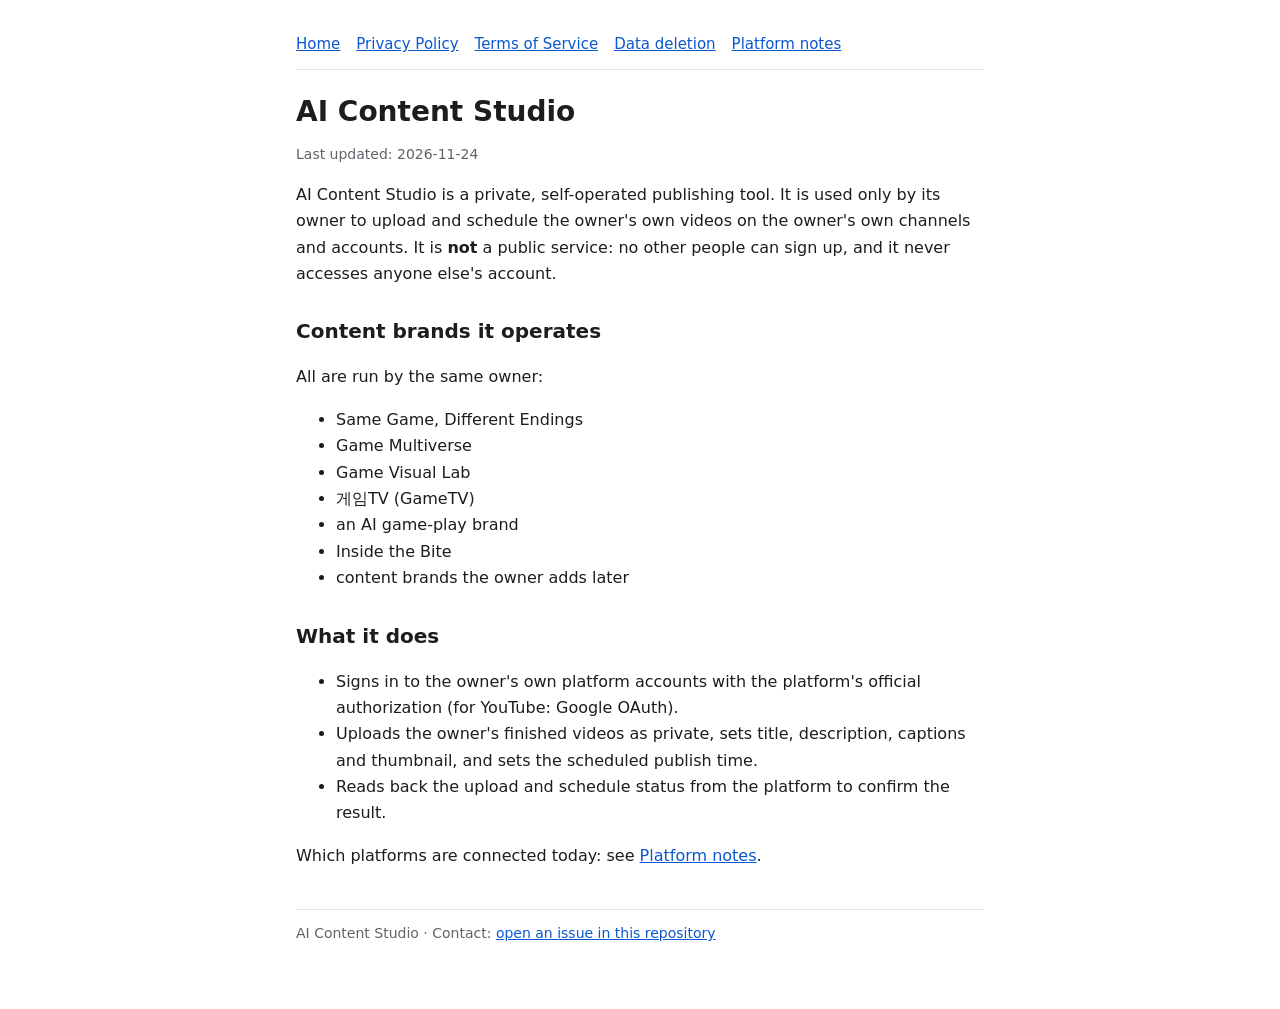
==== index.html @ debfd3f5 "Add AI Content Studio policy pages" ====
<!doctype html><html lang="en"><head><meta charset="utf-8"><meta name="viewport" content="width=device-width,initial-scale=1"><link rel="stylesheet" href="style.css"><title>AI Content Studio</title></head><body><main><nav><a href="index.html">Home</a><a href="privacy.html">Privacy Policy</a><a href="terms.html">Terms of Service</a><a href="data-deletion.html">Data deletion</a><a href="platforms.html">Platform notes</a></nav><h1>AI Content Studio</h1><p class="muted">Last updated: 2026-11-24</p>
<p>AI Content Studio is a private, self-operated publishing tool. It is used only by its owner to upload and schedule the owner's own videos
on the owner's own channels and accounts. It is <strong>not</strong> a public service: no other people can sign up, and it never accesses
anyone else's account.</p>
<h2>Content brands it operates</h2>
<p>All are run by the same owner:</p>
<ul><li>Same Game, Different Endings</li><li>Game Multiverse</li><li>Game Visual Lab</li><li>게임TV (GameTV)</li><li>an AI game-play brand</li>
<li>Inside the Bite</li><li>content brands the owner adds later</li></ul>
<h2>What it does</h2>
<ul><li>Signs in to the owner's own platform accounts with the platform's official authorization (for YouTube: Google OAuth).</li>
<li>Uploads the owner's finished videos as private, sets title, description, captions and thumbnail, and sets the scheduled publish time.</li>
<li>Reads back the upload and schedule status from the platform to confirm the result.</li></ul>
<p>Which platforms are connected today: see <a href="platforms.html">Platform notes</a>.</p>
<footer class="muted">AI Content Studio · Contact: <a href="https://github.com/pleasehsj-lab/ai-content-studio-policies/issues">open an issue in this repository</a></footer></main></body></html>
---- style.css ----
:root{--bg:#fff;--fg:#1d1d1f;--muted:#5f6368;--link:#0b57d0;--line:#e3e3e3}
@media (prefers-color-scheme:dark){:root{--bg:#121212;--fg:#ececec;--muted:#a8a8a8;--link:#8ab4f8;--line:#333}}
*{box-sizing:border-box}
body{margin:0;background:var(--bg);color:var(--fg);font:16px/1.65 system-ui,-apple-system,"Segoe UI",Roboto,sans-serif}
main{max-width:720px;margin:0 auto;padding:32px 16px 64px}
nav{display:flex;flex-wrap:wrap;gap:8px 16px;padding-bottom:12px;border-bottom:1px solid var(--line);margin-bottom:24px;font-size:15px}
a{color:var(--link)}
h1{font-size:28px;line-height:1.25;margin:0 0 8px}
h2{font-size:20px;margin:28px 0 8px}
.muted{color:var(--muted);font-size:14px}
table{border-collapse:collapse;width:100%;font-size:15px}
th,td{border:1px solid var(--line);padding:6px 8px;text-align:left;vertical-align:top}
.wrap{overflow-x:auto}
footer{margin-top:40px;padding-top:12px;border-top:1px solid var(--line)}
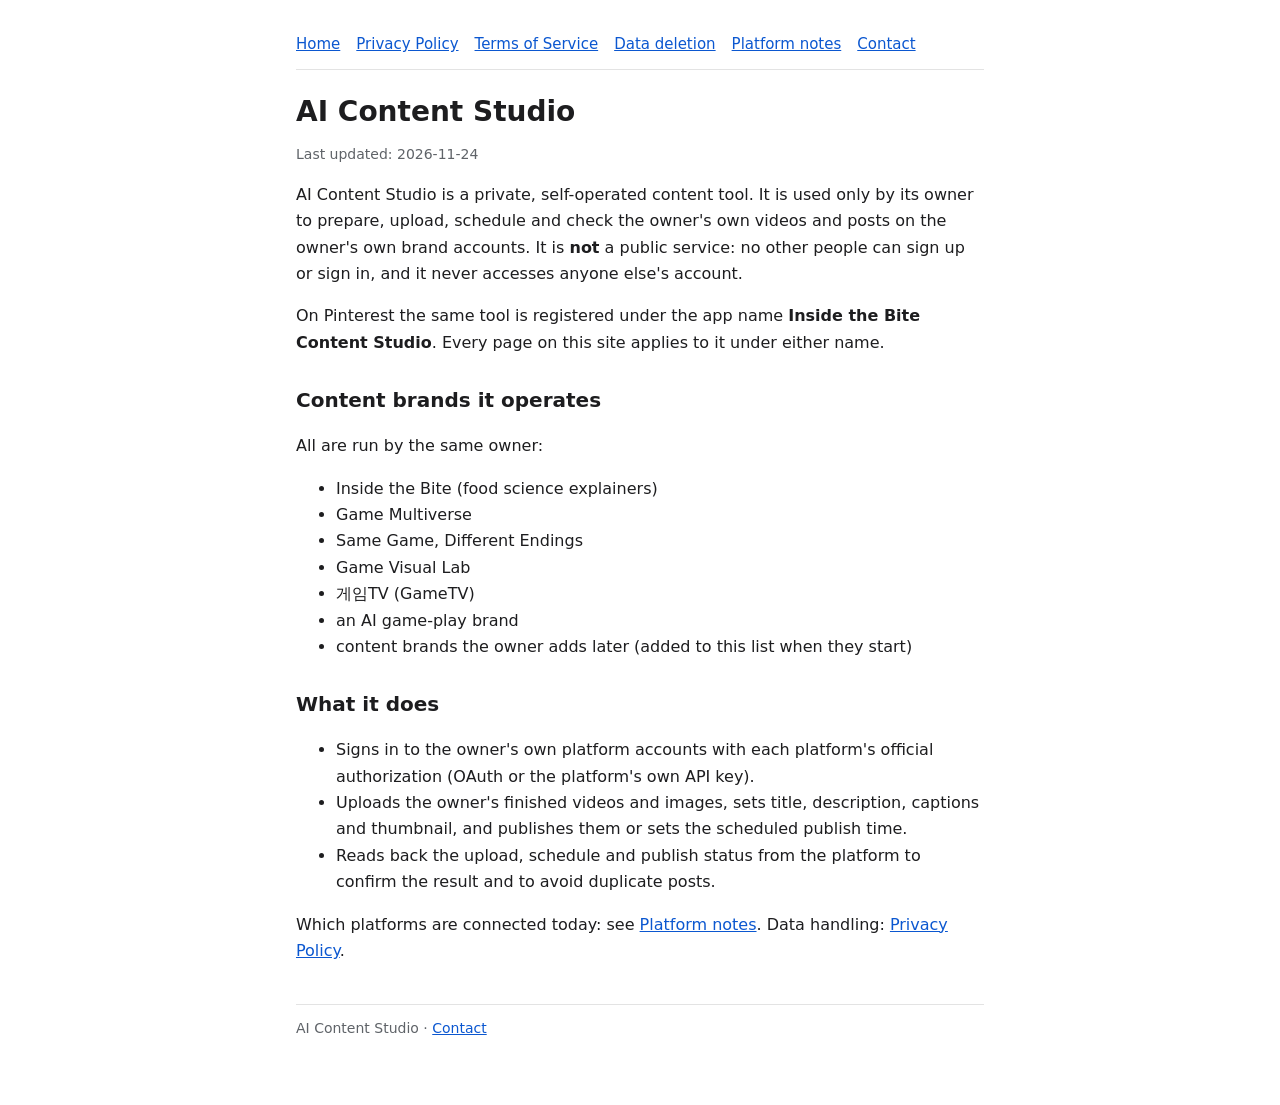
==== commit 46a2e4ee: "Policies update: contact page (brand e-mail + GitHub Issues), Pinterest app name and scopes, Dailymo" ====
--- a/index.html
+++ b/index.html
@@ -1,14 +1,17 @@
-<!doctype html><html lang="en"><head><meta charset="utf-8"><meta name="viewport" content="width=device-width,initial-scale=1"><link rel="stylesheet" href="style.css"><title>AI Content Studio</title></head><body><main><nav><a href="index.html">Home</a><a href="privacy.html">Privacy Policy</a><a href="terms.html">Terms of Service</a><a href="data-deletion.html">Data deletion</a><a href="platforms.html">Platform notes</a></nav><h1>AI Content Studio</h1><p class="muted">Last updated: 2026-11-24</p>
-<p>AI Content Studio is a private, self-operated publishing tool. It is used only by its owner to upload and schedule the owner's own videos
-on the owner's own channels and accounts. It is <strong>not</strong> a public service: no other people can sign up, and it never accesses
-anyone else's account.</p>
+<!doctype html><html lang="en"><head><meta charset="utf-8"><meta name="viewport" content="width=device-width,initial-scale=1"><link rel="stylesheet" href="style.css"><title>AI Content Studio</title></head><body><main><nav><a href="index.html">Home</a><a href="privacy.html">Privacy Policy</a><a href="terms.html">Terms of Service</a><a href="data-deletion.html">Data deletion</a><a href="platforms.html">Platform notes</a><a href="contact.html">Contact</a></nav><h1>AI Content Studio</h1><p class="muted">Last updated: 2026-11-24</p>
+<p>AI Content Studio is a private, self-operated content tool. It is used only by its owner to prepare, upload, schedule and check the owner's own
+videos and posts on the owner's own brand accounts. It is <strong>not</strong> a public service: no other people can sign up or sign in, and it
+never accesses anyone else's account.</p>
+<p>On Pinterest the same tool is registered under the app name <strong>Inside the Bite Content Studio</strong>. Every page on this site applies to
+it under either name.</p>
 <h2>Content brands it operates</h2>
 <p>All are run by the same owner:</p>
-<ul><li>Same Game, Different Endings</li><li>Game Multiverse</li><li>Game Visual Lab</li><li>게임TV (GameTV)</li><li>an AI game-play brand</li>
-<li>Inside the Bite</li><li>content brands the owner adds later</li></ul>
+<ul><li>Inside the Bite (food science explainers)</li><li>Game Multiverse</li><li>Same Game, Different Endings</li><li>Game Visual Lab</li>
+<li>게임TV (GameTV)</li><li>an AI game-play brand</li><li>content brands the owner adds later (added to this list when they start)</li></ul>
 <h2>What it does</h2>
-<ul><li>Signs in to the owner's own platform accounts with the platform's official authorization (for YouTube: Google OAuth).</li>
-<li>Uploads the owner's finished videos as private, sets title, description, captions and thumbnail, and sets the scheduled publish time.</li>
-<li>Reads back the upload and schedule status from the platform to confirm the result.</li></ul>
-<p>Which platforms are connected today: see <a href="platforms.html">Platform notes</a>.</p>
-<footer class="muted">AI Content Studio · Contact: <a href="https://github.com/pleasehsj-lab/ai-content-studio-policies/issues">open an issue in this repository</a></footer></main></body></html>
+<ul><li>Signs in to the owner's own platform accounts with each platform's official authorization (OAuth or the platform's own API key).</li>
+<li>Uploads the owner's finished videos and images, sets title, description, captions and thumbnail, and publishes them or sets the scheduled
+publish time.</li>
+<li>Reads back the upload, schedule and publish status from the platform to confirm the result and to avoid duplicate posts.</li></ul>
+<p>Which platforms are connected today: see <a href="platforms.html">Platform notes</a>. Data handling: <a href="privacy.html">Privacy Policy</a>.</p>
+<footer class="muted">AI Content Studio · <a href="contact.html">Contact</a></footer></main></body></html>
--- a/style.css
+++ b/style.css
@@ -12,3 +12,4 @@
 th,td{border:1px solid var(--line);padding:6px 8px;text-align:left;vertical-align:top}
 .wrap{overflow-x:auto}
 footer{margin-top:40px;padding-top:12px;border-top:1px solid var(--line)}
+code{overflow-wrap:anywhere;word-break:break-word}
